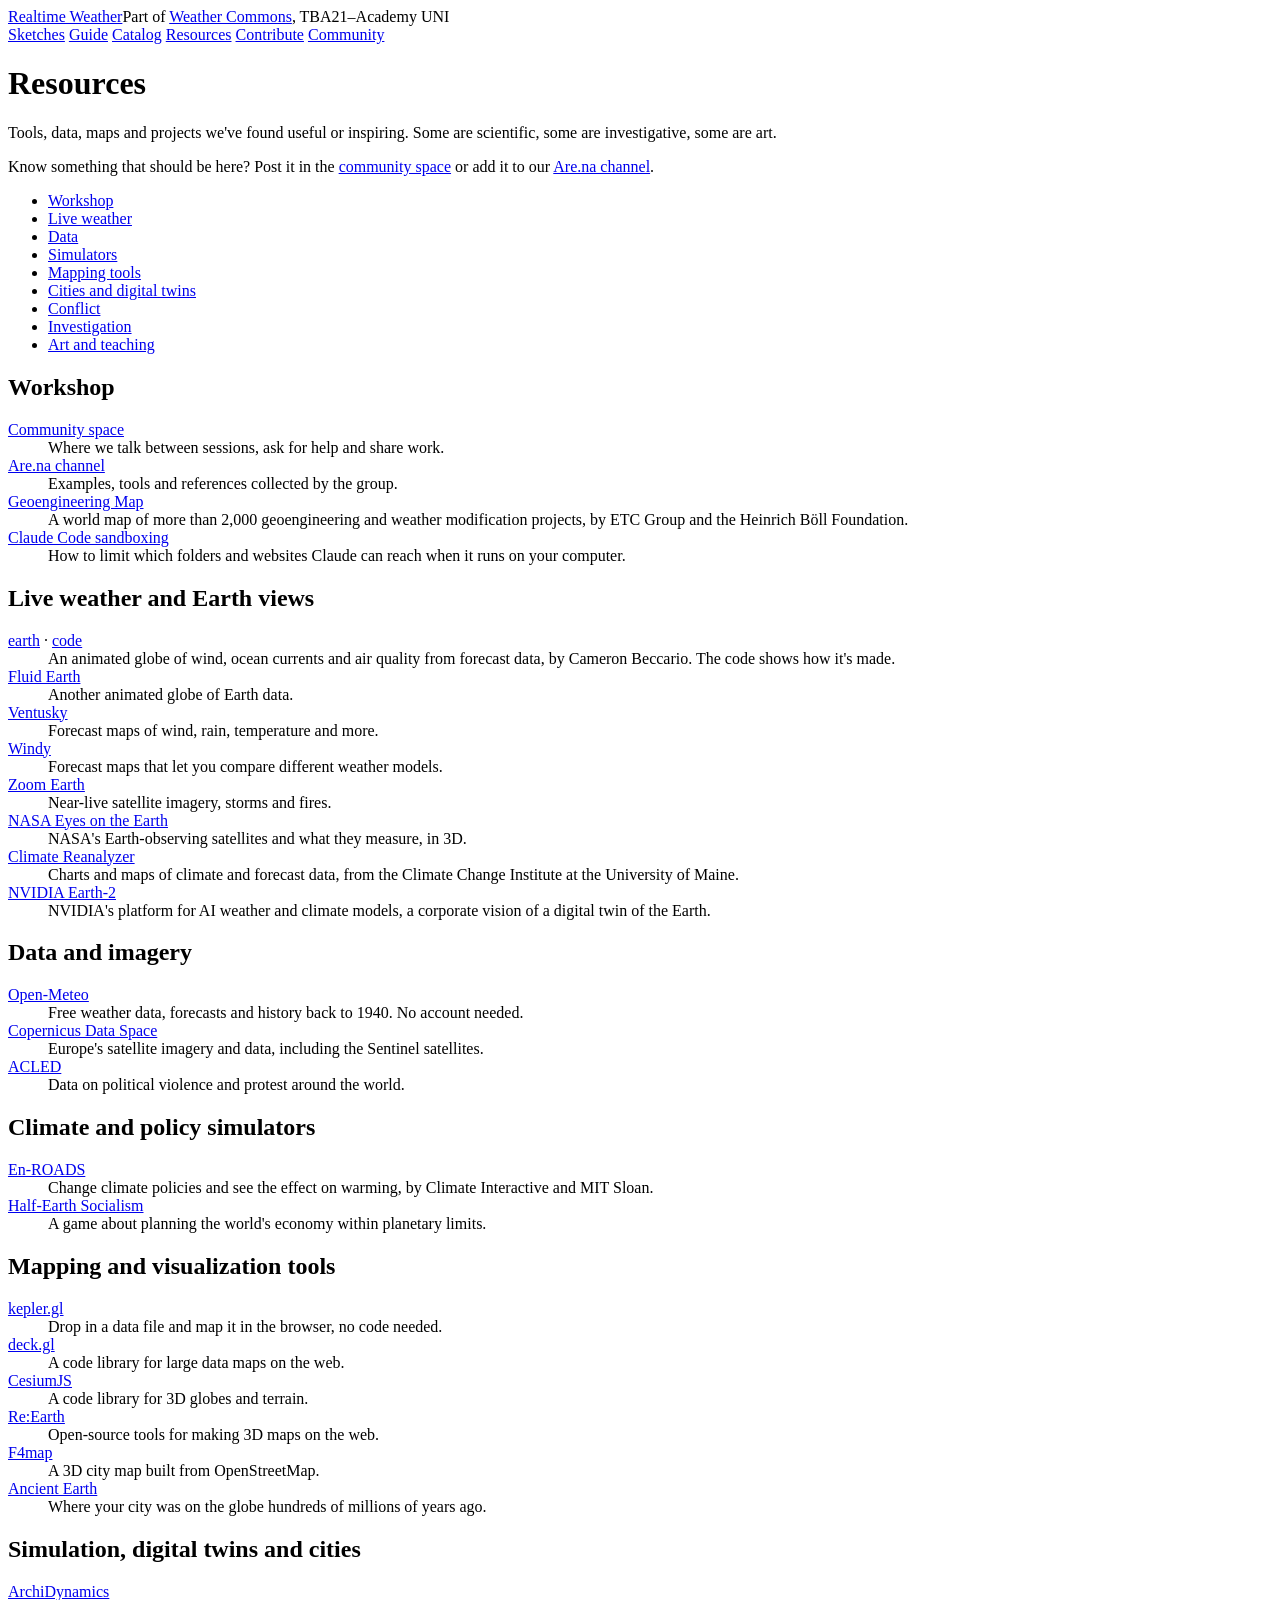
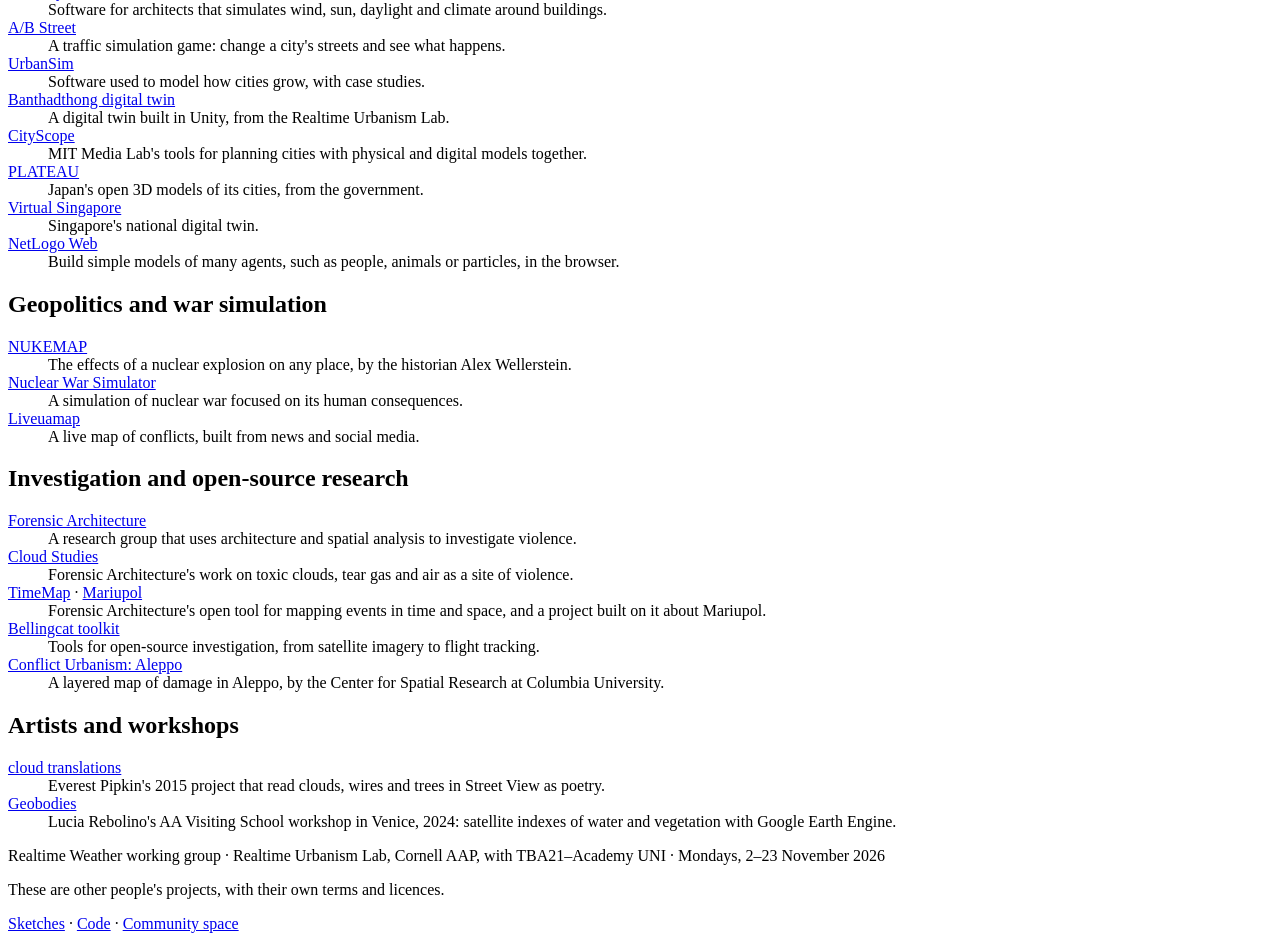
==== resources/index.html @ 0ceaf6a6 "repo: resources page, Claude access guidance and a safety file - resources/: links to tools, data, m" ====
<!doctype html>
<html lang="en">
<head>
<meta charset="utf-8">
<meta name="viewport" content="width=device-width, initial-scale=1">
<title>Resources · Realtime Weather</title>
<meta name="description" content="Tools, data, maps, simulators and projects collected by the Realtime Weather working group.">
<link rel="stylesheet" href="../style.css">
</head>
<body>
<main>
<header class="site-header">
  <div class="brand"><a class="wordmark" href="../">Realtime Weather</a><span class="tagline">Part of <a href="https://tba21.org/uni_weathercommons">Weather Commons</a>, TBA21–Academy UNI</span></div>
  <nav aria-label="Site">
    <a href="../">Sketches</a>
    <a href="../guide/">Guide</a>
    <a href="../catalog/">Catalog</a>
    <a href="../resources/" aria-current="page">Resources</a>
    <a href="https://github.com/RealtimeUrbanismLab/weather-commons/blob/main/CONTRIBUTING.md">Contribute</a>
    <a href="https://community.ocean-archive.org/spaces/25478985">Community</a>
  </nav>
</header>

<h1>Resources</h1>
<p class="lede">Tools, data, maps and projects we've found useful or inspiring. Some are scientific, some are investigative, some are art.</p>
<p>Know something that should be here? Post it in the <a href="https://community.ocean-archive.org/spaces/25478985">community space</a> or add it to our <a href="https://www.are.na/b-oogie/uni-workshop-realtime-weather">Are.na channel</a>.</p>
<ul class="toc" aria-label="On this page">
  <li><a href="#workshop">Workshop</a></li>
  <li><a href="#live">Live weather</a></li>
  <li><a href="#data">Data</a></li>
  <li><a href="#simulators">Simulators</a></li>
  <li><a href="#mapping">Mapping tools</a></li>
  <li><a href="#cities">Cities and digital twins</a></li>
  <li><a href="#conflict">Conflict</a></li>
  <li><a href="#investigation">Investigation</a></li>
  <li><a href="#art">Art and teaching</a></li>
</ul>

<h2 id="workshop">Workshop</h2>
<dl>
  <dt><a href="https://community.ocean-archive.org/spaces/25478985/content">Community space</a></dt>
  <dd>Where we talk between sessions, ask for help and share work.</dd>
  <dt><a href="https://www.are.na/b-oogie/uni-workshop-realtime-weather">Are.na channel</a></dt>
  <dd>Examples, tools and references collected by the group.</dd>
  <dt><a href="https://map.geoengineeringmonitor.org">Geoengineering Map</a></dt>
  <dd>A world map of more than 2,000 geoengineering and weather modification projects, by ETC Group and the Heinrich Böll Foundation.</dd>
  <dt><a href="https://code.claude.com/docs/en/sandboxing">Claude Code sandboxing</a></dt>
  <dd>How to limit which folders and websites Claude can reach when it runs on your computer.</dd>
</dl>

<h2 id="live">Live weather and Earth views</h2>
<dl>
  <dt><a href="https://earth.nullschool.net">earth</a> · <a href="https://github.com/cambecc/earth">code</a></dt>
  <dd>An animated globe of wind, ocean currents and air quality from forecast data, by Cameron Beccario. The code shows how it's made.</dd>
  <dt><a href="https://fluid-earth.live">Fluid Earth</a></dt>
  <dd>Another animated globe of Earth data.</dd>
  <dt><a href="https://ventusky.com">Ventusky</a></dt>
  <dd>Forecast maps of wind, rain, temperature and more.</dd>
  <dt><a href="https://windy.com">Windy</a></dt>
  <dd>Forecast maps that let you compare different weather models.</dd>
  <dt><a href="https://zoom.earth/maps/satellite">Zoom Earth</a></dt>
  <dd>Near-live satellite imagery, storms and fires.</dd>
  <dt><a href="https://eyes.nasa.gov/apps/earth">NASA Eyes on the Earth</a></dt>
  <dd>NASA's Earth-observing satellites and what they measure, in 3D.</dd>
  <dt><a href="https://climatereanalyzer.org/about">Climate Reanalyzer</a></dt>
  <dd>Charts and maps of climate and forecast data, from the Climate Change Institute at the University of Maine.</dd>
  <dt><a href="https://www.nvidia.com/en-us/high-performance-computing/earth-2/">NVIDIA Earth-2</a></dt>
  <dd>NVIDIA's platform for AI weather and climate models, a corporate vision of a digital twin of the Earth.</dd>
</dl>

<h2 id="data">Data and imagery</h2>
<dl>
  <dt><a href="https://open-meteo.com">Open-Meteo</a></dt>
  <dd>Free weather data, forecasts and history back to 1940. No account needed.</dd>
  <dt><a href="https://dataspace.copernicus.eu">Copernicus Data Space</a></dt>
  <dd>Europe's satellite imagery and data, including the Sentinel satellites.</dd>
  <dt><a href="https://acleddata.com">ACLED</a></dt>
  <dd>Data on political violence and protest around the world.</dd>
</dl>

<h2 id="simulators">Climate and policy simulators</h2>
<dl>
  <dt><a href="https://en-roads.climateinteractive.org">En-ROADS</a></dt>
  <dd>Change climate policies and see the effect on warming, by Climate Interactive and MIT Sloan.</dd>
  <dt><a href="https://play.half.earth">Half-Earth Socialism</a></dt>
  <dd>A game about planning the world's economy within planetary limits.</dd>
</dl>

<h2 id="mapping">Mapping and visualization tools</h2>
<dl>
  <dt><a href="https://kepler.gl">kepler.gl</a></dt>
  <dd>Drop in a data file and map it in the browser, no code needed.</dd>
  <dt><a href="https://deck.gl">deck.gl</a></dt>
  <dd>A code library for large data maps on the web.</dd>
  <dt><a href="https://cesium.com/platform/cesiumjs/">CesiumJS</a></dt>
  <dd>A code library for 3D globes and terrain.</dd>
  <dt><a href="https://github.com/reearth">Re:Earth</a></dt>
  <dd>Open-source tools for making 3D maps on the web.</dd>
  <dt><a href="https://demo.f4map.com">F4map</a></dt>
  <dd>A 3D city map built from OpenStreetMap.</dd>
  <dt><a href="https://dinosaurpictures.org/ancient-earth">Ancient Earth</a></dt>
  <dd>Where your city was on the globe hundreds of millions of years ago.</dd>
</dl>

<h2 id="cities">Simulation, digital twins and cities</h2>
<dl>
  <dt><a href="https://archidynamics.com">ArchiDynamics</a></dt>
  <dd>Software for architects that simulates wind, sun, daylight and climate around buildings.</dd>
  <dt><a href="https://github.com/a-b-street/abstreet">A/B Street</a></dt>
  <dd>A traffic simulation game: change a city's streets and see what happens.</dd>
  <dt><a href="https://urbansim.com/case-studies">UrbanSim</a></dt>
  <dd>Software used to model how cities grow, with case studies.</dd>
  <dt><a href="https://realtimeurbanismlab.github.io/banthadthongDT/opengl-app">Banthadthong digital twin</a></dt>
  <dd>A digital twin built in Unity, from the Realtime Urbanism Lab.</dd>
  <dt><a href="https://cityscope.media.mit.edu">CityScope</a></dt>
  <dd>MIT Media Lab's tools for planning cities with physical and digital models together.</dd>
  <dt><a href="https://www.mlit.go.jp/plateau/">PLATEAU</a></dt>
  <dd>Japan's open 3D models of its cities, from the government.</dd>
  <dt><a href="https://www.nrf.gov.sg/rdi-landscape/virtual-singapore">Virtual Singapore</a></dt>
  <dd>Singapore's national digital twin.</dd>
  <dt><a href="https://www.netlogoweb.org">NetLogo Web</a></dt>
  <dd>Build simple models of many agents, such as people, animals or particles, in the browser.</dd>
</dl>

<h2 id="conflict">Geopolitics and war simulation</h2>
<dl>
  <dt><a href="https://nuclearsecrecy.com/nukemap">NUKEMAP</a></dt>
  <dd>The effects of a nuclear explosion on any place, by the historian Alex Wellerstein.</dd>
  <dt><a href="https://nuclearwarsimulator.com">Nuclear War Simulator</a></dt>
  <dd>A simulation of nuclear war focused on its human consequences.</dd>
  <dt><a href="https://liveuamap.com">Liveuamap</a></dt>
  <dd>A live map of conflicts, built from news and social media.</dd>
</dl>

<h2 id="investigation">Investigation and open-source research</h2>
<dl>
  <dt><a href="https://forensic-architecture.org">Forensic Architecture</a></dt>
  <dd>A research group that uses architecture and spatial analysis to investigate violence.</dd>
  <dt><a href="https://forensic-architecture.org/investigation/cloud-studies">Cloud Studies</a></dt>
  <dd>Forensic Architecture's work on toxic clouds, tear gas and air as a site of violence.</dd>
  <dt><a href="https://github.com/forensic-architecture/timemap">TimeMap</a> · <a href="https://github.com/OSINT-for-Ukraine/project-mariupol-timemap-2.0">Mariupol</a></dt>
  <dd>Forensic Architecture's open tool for mapping events in time and space, and a project built on it about Mariupol.</dd>
  <dt><a href="https://bellingcat.gitbook.io/toolkit">Bellingcat toolkit</a></dt>
  <dd>Tools for open-source investigation, from satellite imagery to flight tracking.</dd>
  <dt><a href="https://aleppo.c4sr.columbia.edu">Conflict Urbanism: Aleppo</a></dt>
  <dd>A layered map of damage in Aleppo, by the Center for Spatial Research at Columbia University.</dd>
</dl>

<h2 id="art">Artists and workshops</h2>
<dl>
  <dt><a href="https://everest-pipkin.com/#projects/cloudtranslations.html">cloud translations</a></dt>
  <dd>Everest Pipkin's 2015 project that read clouds, wires and trees in Street View as poetry.</dd>
  <dt><a href="https://github.com/luciarebolino/AA_Geobodies_Web">Geobodies</a></dt>
  <dd>Lucia Rebolino's AA Visiting School workshop in Venice, 2024: satellite indexes of water and vegetation with Google Earth Engine.</dd>
</dl>

<footer class="site-footer">
  <p>Realtime Weather working group · Realtime Urbanism Lab, Cornell AAP, with TBA21–Academy UNI · Mondays, 2–23 November 2026</p>
  <p>These are other people's projects, with their own terms and licences.</p>
  <p><a href="../">Sketches</a> · <a href="https://github.com/RealtimeUrbanismLab/weather-commons">Code</a> · <a href="https://community.ocean-archive.org/spaces/25478985">Community space</a></p>
</footer>
</main>
</body>
</html>
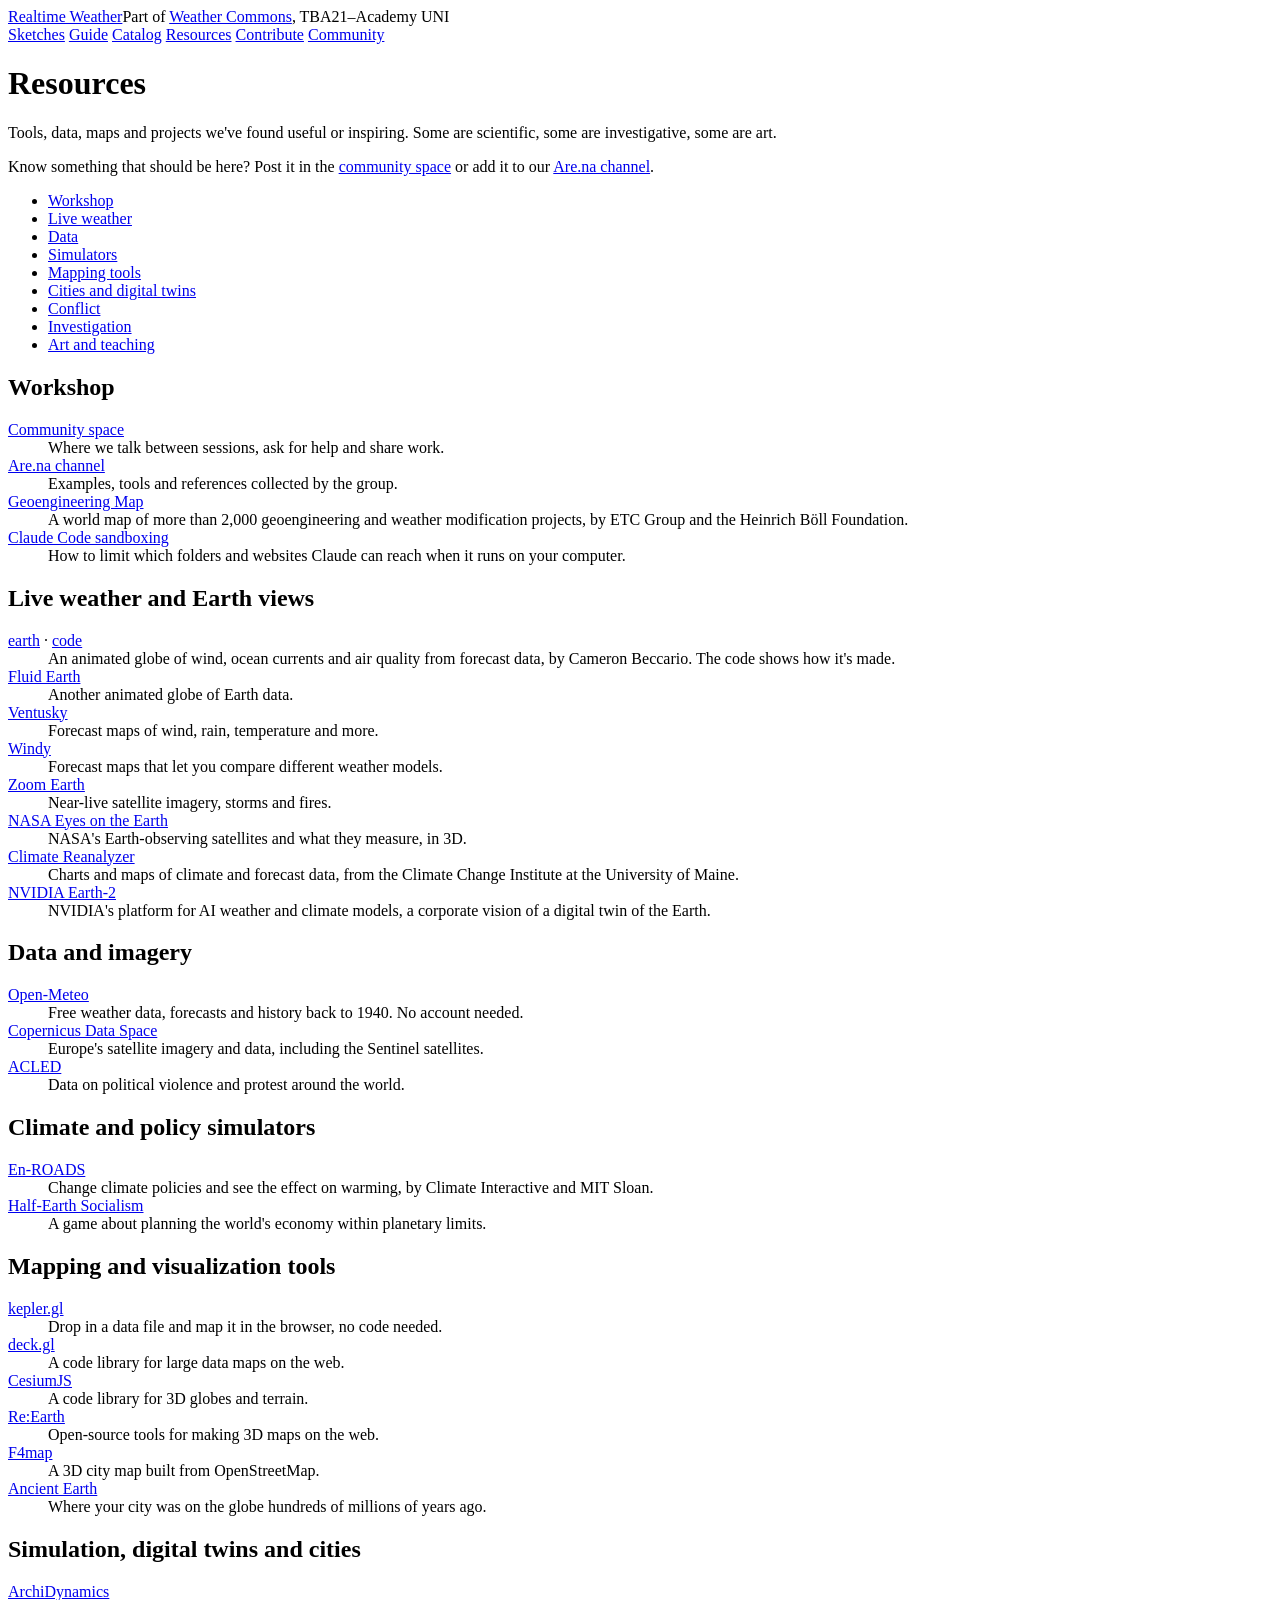
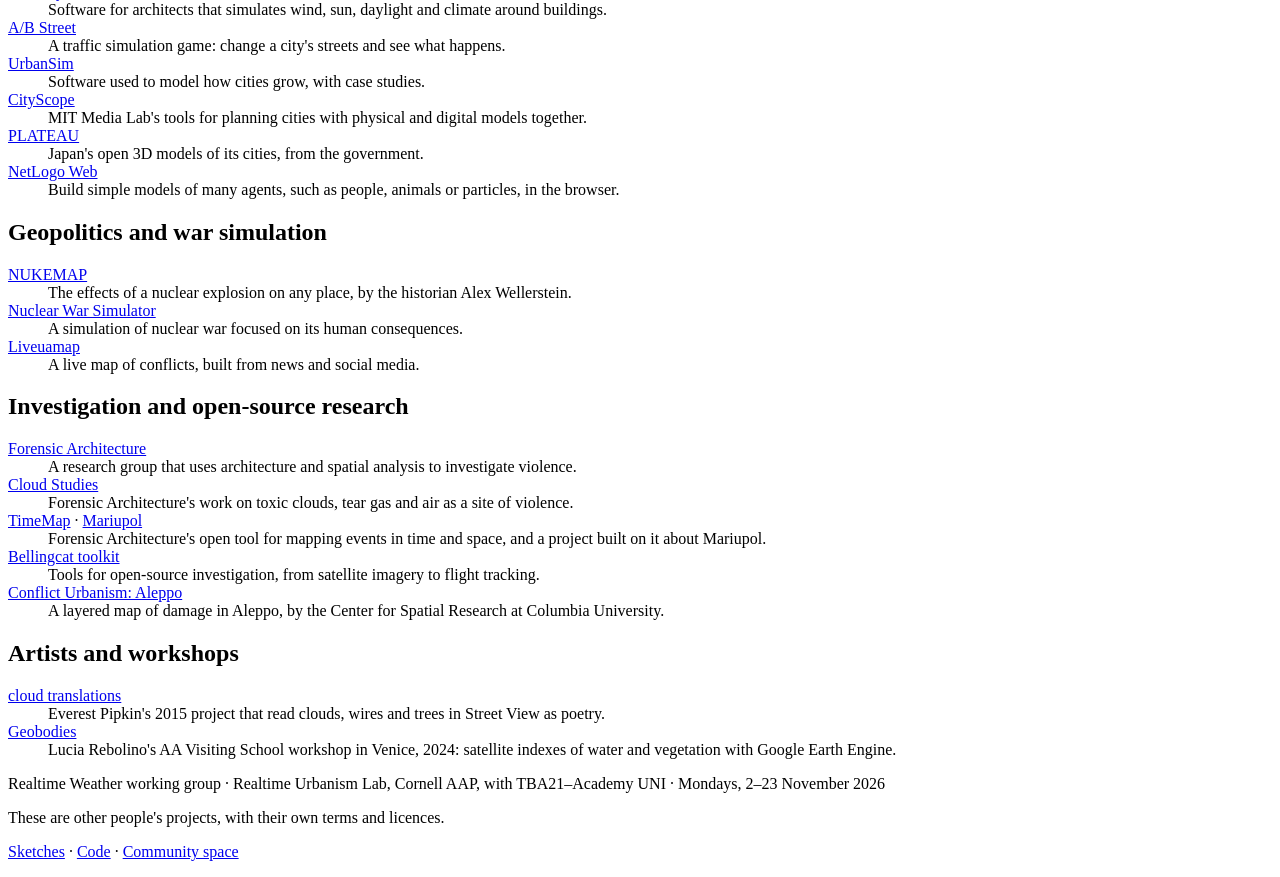
==== commit c49b2575: "repo: remove two links from the resources page Co-Authored-By: Claude Opus 5.5 <noreply@anthropic.co" ====
--- a/resources/index.html
+++ b/resources/index.html
@@ -110,14 +110,10 @@
   <dd>A traffic simulation game: change a city's streets and see what happens.</dd>
   <dt><a href="https://urbansim.com/case-studies">UrbanSim</a></dt>
   <dd>Software used to model how cities grow, with case studies.</dd>
-  <dt><a href="https://realtimeurbanismlab.github.io/banthadthongDT/opengl-app">Banthadthong digital twin</a></dt>
-  <dd>A digital twin built in Unity, from the Realtime Urbanism Lab.</dd>
   <dt><a href="https://cityscope.media.mit.edu">CityScope</a></dt>
   <dd>MIT Media Lab's tools for planning cities with physical and digital models together.</dd>
   <dt><a href="https://www.mlit.go.jp/plateau/">PLATEAU</a></dt>
   <dd>Japan's open 3D models of its cities, from the government.</dd>
-  <dt><a href="https://www.nrf.gov.sg/rdi-landscape/virtual-singapore">Virtual Singapore</a></dt>
-  <dd>Singapore's national digital twin.</dd>
   <dt><a href="https://www.netlogoweb.org">NetLogo Web</a></dt>
   <dd>Build simple models of many agents, such as people, animals or particles, in the browser.</dd>
 </dl>
